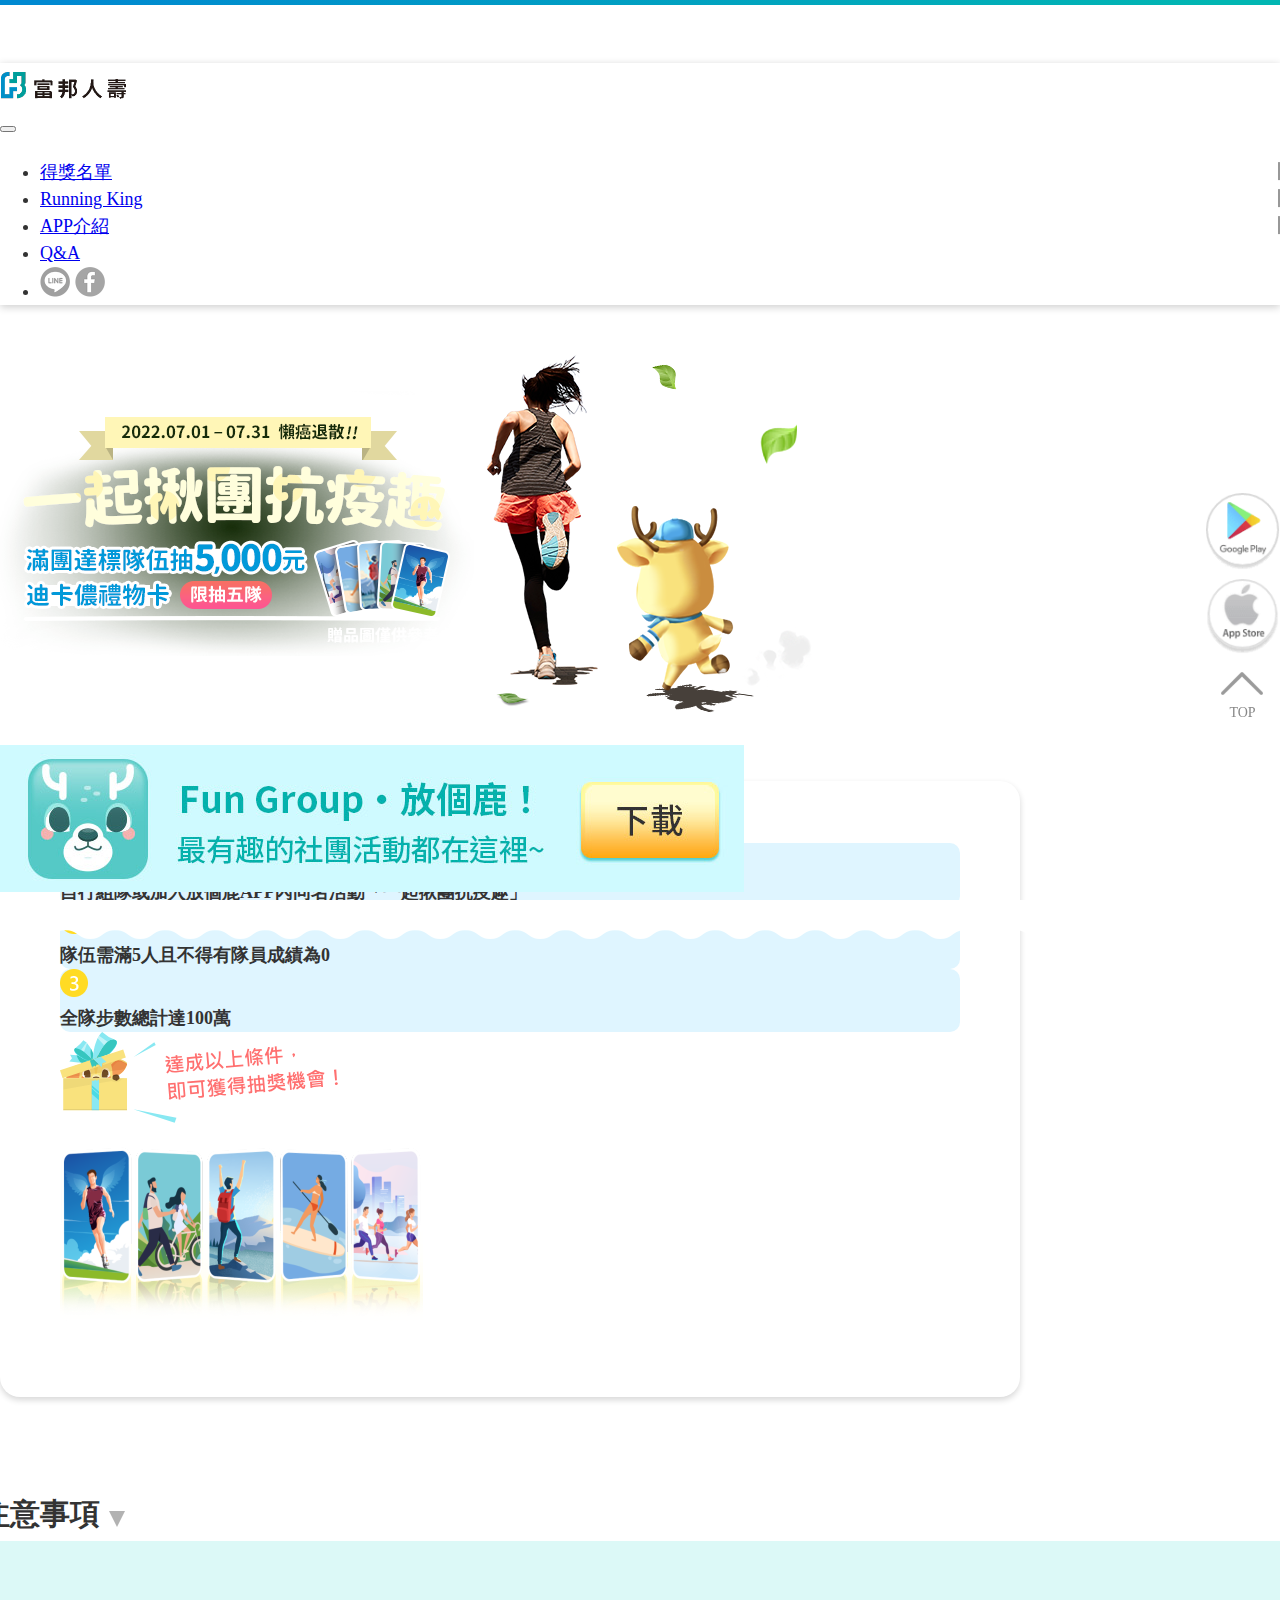
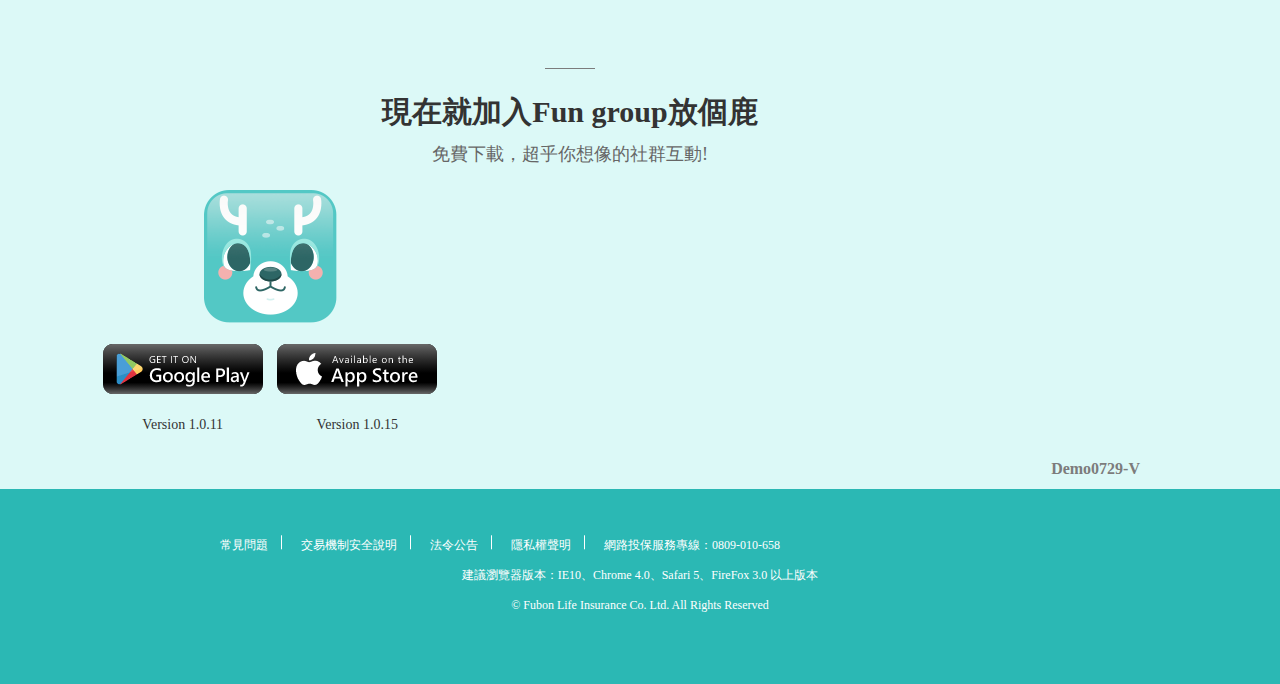
==== p_demo0729_V-1/index.html @ bf062306 "0729" ====
<!DOCTYPE html>
<html lang="zh">

<head>
    <meta charset="UTF-8">
    <meta http-equiv="X-UA-Compatible" content="IE=edge">
    <meta name="viewport" content="width=device-width, initial-scale=1.0">
    <title></title>

    <!-- bootstrap -->
    <link href="https://cdn.jsdelivr.net/npm/bootstrap@5.2.0-beta1/dist/css/bootstrap.min.css" rel="stylesheet"
        integrity="sha384-0evHe/X+R7YkIZDRvuzKMRqM+OrBnVFBL6DOitfPri4tjfHxaWutUpFmBp4vmVor" crossorigin="anonymous">
    <script src="https://cdn.jsdelivr.net/npm/bootstrap@5.2.0-beta1/dist/js/bootstrap.bundle.min.js"
        integrity="sha384-pprn3073KE6tl6bjs2QrFaJGz5/SUsLqktiwsUTF55Jfv3qYSDhgCecCxMW52nD2"
        crossorigin="anonymous"></script>

    <!-- jquery -->
    <link rel="stylesheet" href="https://cdnjs.cloudflare.com/ajax/libs/font-awesome/4.7.0/css/font-awesome.min.css">
    <script src="https://ajax.googleapis.com/ajax/libs/jquery/3.6.0/jquery.min.js"></script>


    <!-- import file -->
    <link rel="stylesheet" href="./css/style.css">
    <script src="./js/main.js" charset="utf-8"></script>

    <link rel="stylesheet" href="./js/owlcarousel/assets/owl.carousel.min.css">
    <link rel="stylesheet" href="./js/owlcarousel/assets/owl.theme.default.min.css">

    <script src="./js/owlcarousel/owl.carousel.min.js"></script>

</head>

<body>
    <!-- header fixed-top 下方需設空間以防article滑進去-->
    <div class="header-space"></div>
    <!--phone_fixed_btn-->
    <div class="phone__btn d-block d-md-none">
        <a href="">
            <img src="./img/fixed_btn.jpg" alt="">
        </a>
    </div>
    <!-- header -->
    <header class="fixed-top bg-white">
        <div class="container-md header__container">
            <div class="navbar navbar-expand-lg navbar-light">
                <div class="logo ms-3 ms-lg-0">
                    <a href="#" class="navbar-brand"><img class="w-100" src="./img/header_navbar/富邦人壽logo.png"
                            alt=""></a>
                </div>

                <button class="navbar-toggler toggler-btn border-0 shadow-none py-lg-0 me-3 me-lg-0" type="button"
                    data-bs-toggle="collapse" data-bs-target="#navmenu">
                    <span class="navbar-toggler-icon"></span>
                </button>

                <nav class="collapse navbar-collapse navbar__list" id="navmenu">
                    <ul class="navbar-nav text-center nav">
                        <li
                            class="nav-item  nav-itemlink px-2 py-lg-0 py-2 navbar__list__item navbar__list__item--border">
                            <a href="#" id="js-gift" class="nav-link mt-lg-1" target="_blank">得獎名單</a>
                        </li>

                        <li
                            class="nav-item nav-itemlink px-2 py-lg-0 py-2 mx-2 navbar__list__item  navbar__list__item--border">
                            <a href="#" class="nav-link mt-lg-1">Running King</a>
                        </li>

                        <li
                            class="nav-item nav-itemlink px-2 py-lg-0 py-2 mx-2 navbar__list__item navbar__list__item--border">
                            <a href="#" class="nav-link mt-lg-1" target="_blank">APP介紹</a>
                        </li>
 
                        <li class="nav-item nav-itemlink px-2 py-lg-0 py-2 mx-2">
                            <a href="#" class="nav-link mt-lg-1" target="_blank">Q&A</a>
                        </li>

                        <li class="nav-item nav-itemlink mt-0 mt-lg-1 py-2 mx-2">
                            <a href="" class="nav__item__line mt-2 mt-lg-0"></a>
                            <a href="" class="nav__item__fb ms-2 mt-2 mt-lg-0"></a>
                        </li>

                    </ul>
                </nav>
            </div>
    </header>

    <!-- master vision -->
    <div class="master_vision">
        <div class="container d-flex justify-content-between" style="width:980px">
            <img class="kv_dis" src="./img/master_text.png" alt="">
            <img class="kv_dis" src="./img/master_rulepng.png" alt="">
        </div>

        <img class="d-none d-md-block d-lg-none w-100" src="./img/kv_tablet.jpg" alt="">

        <img class="d-block d-md-none w-100" src="./img/master_m.jpg" alt="">
    </div>

    <!--main_content-->
    <div class="main_content">
        <div class="container d-block">
            <div class="content_bg mx-auto">
                <div class="content__title text-center mb-4">
                    <h2 class="content__title__text">滿團達標抽5,000元</h2>
                </div>

                <div class="content__list ">
                    <div class="content__list__item p-3 d-flex mb-2">
                        <div class="ps-lg-4 pe-2 d-flex align-items-center">
                            <img class="list__img" src="./img/Group 2106.png" alt="">
                        </div>
                        自行組隊或加入放個鹿APP內同名活動「一起揪團抗疫趣」
                    </div>

                    <div class="content__list__item p-3 d-flex mb-2">
                        <div class="ps-lg-4 pe-2 d-flex align-items-center">
                            <img class="list__img" src="./img/Group 2107.png" alt="">
                        </div>
                        隊伍需滿5人且不得有隊員成績為0
                    </div>

                    <div class="content__list__item p-3 d-flex mb-2 ">
                        <div class="ps-lg-4 pe-2 d-flex align-items-center">
                            <img class="list__img" src="./img/Group 2108.png" alt="">
                        </div>
                        全隊步數總計達100萬
                    </div>
                </div>

                <div class="content_imgs pt-4">
                    <div class="row">
                        <div class="col-12 col-md-6 d-md-flex align-items-center">
                            <i class="mx-auto pt-0 pt-md-4 d-block">
                                <img class="" src="./img/icon_gift_m.svg" alt="">
                            </i>
                        </div>

                        <div class="col col-md-6 pt-4">
                            <img class="mx-auto d-block" src="./img/Group-2685.png" alt="">
                        </div>
                    </div>
                </div>
            </div>
        </div>
    </div>
    <!-- sidebar -->
    <div class="sidebar">
        <a class="btn_icon_ios d-none d-md-block" href="">
            <img class="w-100 border-0" src="./img/sidebar_icon/gloogleplay_circle_btn.png" alt="">
        </a>

        <a class="btn_icon_and d-none d-md-block" href="">
            <img class="w-100 border-0" src="./img/sidebar_icon/appstore_circle_btn.png" alt="">
        </a>

        <a class="go-top" href="">
            <img class="go-top_img" src="./img/sidebar_icon/gotop_icon.png" alt="">
            TOP
        </a>
    </div>

    <!-- Precautions -->
    <div class="precautions position-relative">
        <div class="precautione__content">

            <div class="container">
                <div id="js-notice__btn" class="precaution__title__click mx-auto text-center">
                    <span class="notice_span">注意事項</span>
                </div>

                <div id="js-notice__content" class="pt-3">
                    <ol>
                        <li>請於參加『懶癌退散!!一起揪團抗疫趣』活動(以下簡稱本活動)前詳閱注意事項。參加者參與本活動時，即表示同意本活動之注意事項，並充分知悉與同意下列事項：
                            <br>
                            (一)富邦人壽(以下簡稱本公司)得因本活動之需要，依個人資料保護法相關規定，於參加者同意之期間內，以電子檔或紙本形式於我國境內蒐集、處理、利用其個人資料。參加者可自由選擇是否提供完整個人資訊，惟若資訊不完整者，將無法參加本活動。
                            <br>
                            (二)本公司蒐集參加者個人資料之特定目的如下：為參加者參與本活動之聯繫、得獎公告、後續處理、聯絡、紀錄、客戶諮詢及推廣等行銷目的作為使用用途。
                            <br>
                            (三)本公司將主動以電子郵件通知活動得獎人，活動得獎人須於2022/07/01-07/31在「Fun
                            group放個鹿APP」(以下簡稱APP)，達成所有條件：(1)加入APP上之官方賽事：『懶癌退散!!一起揪團抗疫趣』
                            、(2)組隊滿５人、(3)隊伍中無人步數為０且總計走100萬步，即可抽『迪卡儂1,000元禮物卡五張』(中獎隊伍內成員一人一張)，共計抽出5隊幸運得獎隊伍。有關Fun
                            Points獎勵辦法，則依APP公告為準；APP商城公告之商品數量有限，換完為止，如遇缺貨情形，本公司恕不受理預約或遞補兌換，如有補貨，亦不另行公告。
                            <br>
                            (四)若活動得獎人因任何因素：如轉贈資格等以致喪失本活動贈品之兌換資格，本公司恕不補發，敬請留意。
                            <br>
                            (五)本公司將於活動結束3個月內在「Fun
                            group放個鹿APP」網頁公告得獎名單，並主動以電子郵件通知活動中獎人，請活動中獎人於指定回覆資料截止日期前，提供真實姓名、身分證字號、地址、電話…等個人資料以完成相關領獎作業〈填妥領獎收據及附上得獎人身分證正反面影本寄回本公司〉，逾期回覆或未回覆者視為棄權，本公司不遞補名額。
                            <br>
                            (六)本公司將參加者的個人資料為利用之期間、方式、地區及對象：期間：i.參加者同意之期間內。ii.依相關法令所定或因執行業務所必須之保存期間或依個別契約就資料之保存所定之保存年限(以期限最長者為準)。地區：個人資料將用於臺、澎、金、馬地區。對象：富邦人壽保險股份有限公司及贈品發放方。方式：符合個人資料保護相關法令以自動化機器或其他非自動化之利用方式。
                            <br>
                            (七) 參加本活動者可電洽本公司免費客服專線(0809-000-550)，針對其個人資料行使請求答覆查詢、提供閱覽、製給複製本、更正、補充、停止蒐集、處理、利用或刪除之權利，亦可至本公司官方網站法令公告「<a
                                class="precautione__content__link" href="">個人資料保護告知聲明</a> 」進一步瞭解詳細資訊。
                            <br>
                            (八) 蒐集個人資料之類別：真實姓名、地址、電話等個人資料。
                        </li>

                        <li>參加活動者必須遵守活動規範及其他有關規定，如未遵循者，本公司得拒絕其參與或取消其得獎資格，並對於任何破壞本活動行為保留相關權利。</li>

                        <li>本活動獎項屬於機會中獎，依中華民國所得稅法及各類所得扣繳率標準規定，機會中獎金額超過新台幣20,010元(含)者，得獎者需先行繳納10%機會中獎所得稅款(不足1元部分捨去)，非中華民國境內居住者，無論金額大小皆需先行繳納20%機會中獎所得稅款，詳細規定請參閱<a
                                class="precautione__content__link"
                                href="">財政部稅務入口網</a>。無論扣繳與否，均需列入活動得獎人當年度之個人機會中獎所得，並由本公司開立扣繳憑單予活動得獎人，活動得獎人需依規定填寫並繳交相關資料方可領獎。如不願意配合者，則視為自動放棄得獎資格。
                        </li>

                        <li>本活動所提供之獎品以實物為主，不得折換現金、兌換其他商品或優惠，亦不得將本活動得獎資格轉讓或轉售予他人，本公司保有更換同值獎品之權利。獎品相關使用辦法請依照兌換內容說明為準。一旦活動得獎人領取獎品後，若有遺失或被竊，本公司不發給任何證明或補償。
                        </li>

                        <li>本公司非獎品製造者或提供者，與各項獎品或服務之製造或提供廠商無任何代理或合夥關係，且本活動獎品之保固期限均依廠商出廠時實際提供者為準。得獎者如因本活動各項獎品、服務或保固發生任何爭議，概與本公司無關。
                        </li>

                        <li>若活動得獎人未於時間內回覆得獎人資料或提供資料有誤，導致無法通知得獎或獎品無法寄送者，視同活動得獎人放棄權利並自負其責，本公司不另行通知。</li>

                        <li>本活動獎品之寄送地址僅限台灣地區(包括金門、馬祖、澎湖)，如獎品寄送地點為前述地區以外者，本公司得取消其得獎資格。</li>

                        <li>本活動如遇其他不可抗力之事由者，得順延之；本公司保有取消、終止、修改或暫停、審核民眾參加本活動資格及解釋本活動及獎品等細節之權利，其他相關事宜悉公布於本活動網頁，並依其相關規定辦理。
                        </li>

                        <li>本公司有權檢視得獎情況是否有人為操作之行為，對於以偽造、詐欺或其他不正當之方式意圖兌領之參加者，本公司有權撤銷其得獎資格或拒絕其參與本活動。</li>

                        <li>若各活動獎項遇停產、缺貨或其他無法排除之情事，將以其他等值商品替代，恕不另行公告。</li>

                        <li>請留意序號類獎品之兌換效期，並於有效期限內使用完畢，逾期作廢，恕不另行補發。序號類獎品一經發送，無論實際使用與否，將依據此領獎簽收單開立所得扣繳憑單。</li>

                        <li>領獎簽收單填妥後請掛號寄至：「 110 台北市信義區東興路 71號 6樓 放個鹿專案小組收」。</li>
                    </ol>
                </div>
            </div>
        </div>
    </div>


    <div class="fun_vision_bg">
        <!-- Add_Fun_group -->
        <div class="add_fun_group container ">
            <!--記得取消高度-->
            <div class="grayline"></div>

            <div class="add_fun__title">現在就加入Fun group放個鹿</div>

            <div class="add_fun__subtitle">免費下載，超乎你想像的社群互動!</div>

            <div class="about_container mx-auto">
                <div class="add_fun__app"><img class="add_fun__app__img" src="./img/appdownload_icon.png" alt=""></div>

                <div class="row">
                    <div class="col-12">
                        <div class="common_share mt-3">
                            <a href="" class="add_fun__download__app">
                                <img class="add_fun__download__app__img img-fluid" src="./img/Group 1978.png" alt="">
                                <p class="mt-1">Version 1.0.11</p>
                            </a>
                            <a href="" class="add_fun__download__app ">
                                <img class="add_fun__download__app__img img-fluid" src="./img/Group 1979.png" alt="">
                                <p class="mt-1">Version 1.0.15</p>
                            </a>
                        </div>
                    </div>
                </div>
            </div>
        </div>


        <!-- update-vision -->
        <div class="update_vision">
            <div class="container px-3">
                Demo0729-V
            </div>
        </div>
    </div>
    <!-- footer -->
    <footer class="">
        <div class="container footer-container ">
            <div class="footer-link">
                <ul class="pb-0">
                    <li><a class="" id="first" href="">常見問題</a></li>
                    <li><a class="" href="">交易機制安全說明</a></li>
                    <li><a class="" href="">法令公告</a></li>
                    <li><a class="" href="">隱私權聲明</a></li>
                    <li><a class="" href="">網路投保服務專線：0809-010-658</a></li>
                </ul>
            </div>
        </div>
        <p class="about mb-1">建議瀏覽器版本：IE10、Chrome 4.0、Safari 5、FireFox 3.0 以上版本</p>
        <p class="about mb-0">© Fubon Life Insurance Co. Ltd. All Rights Reserved</p>
    </footer>

    <div class="gift_page">
        <div class="page_content mx-auto text-center">
            <div id="js-close_page">
                <span aria-hidden="true">×</span>
            </div>

            <div class="gift_title p-3">得獎名單</div>

            <div class="gift_list d-flex justify-content-between p-2">
                <div class="gift_item px-3 py-4">5,000元迪卡儂禮物卡</div>

                <div class="gift_time px-3 py-4">活動結束3個月內公告</div>

            </div>

        </div>
    </div>
    
    <script>
        //gift_page
        $('.gift_page').hide();

        $('#js-gift').click(function (e) {
            $('body').css("overflow", "hidden")
            $('.gift_page').show();
            return false;
        });

        $('#js-close_page').click(function (e) {
            $('body').css("overflow", "visible")
            $('.gift_page').hide();
            return false;
        });



        $('.go-top').click(function () {
            $('html,body').animate({ scrollTop: 0 }, 'slow');   /* 返回到最頂上 */

            return false;
        });

        $(window).scroll(function () {
            if ($(window).scrollTop() >= 400) {
                $('.sidebar').fadeIn();
            } else {
                $(".sidebar").fadeOut()
            }
        })


        $('#js-invite_content').hide();

        $('#js-invite_btn').click(function () {
            $("#js-invite_content").slideToggle("slow")

            $('.invite_main_pic2').toggleClass('invite_main_pic2_act');//旋轉展開鍵
        });

        $(document).ready(function () {
            $(".owl-carousel").owlCarousel();
        });

        $('.owl-carousel').owlCarousel({
            center: true,
            loop: true,
            margin: 10,
            responsive: {
                0: {
                    items: 1
                },
                600: {
                    items: 2
                },
            }
        })

        $('#js-notice__content').hide();

        $('#js-notice__btn').click(function () {
            $("#js-notice__content").slideToggle("slow")

            $('.notice_span').toggleClass('notice_span_act');//旋轉三角形
        });

    </script>
</body>
---- p_demo0729_V-1/css/style.css ----
@import url('https://fonts.googleapis.com/css?family=Noto+Sans+TC&display=swap&subset=chinese-traditional');

body {
    margin: 0;
    font-family: Han Sans TW;
    font-size: 18px;
    color: #666;
    line-height: 1.5;
}

.point {
    cursor: pointer;
}

.linknone {
    text-decoration: none;
    list-style: none;
}

img {
    max-width: 100%;
    height: auto;
    border: 0;
}

.container{
    max-width: 1140px;
}

@media screen and (max-width:1200px) {
    .container{
        max-width: 960px;
    }
}

@media screen and (max-width:992px) {
    .container{
        max-width: 720px;
    }
}

@media screen and (max-width:768px) {
    .container{
        max-width: 540px;
    }
}

.phone__btn{
    cursor: pointer;
    position: fixed;
    bottom: 0;
    z-index: 1000;
    width: 100%;
}

/*-------header-------------------------------------------------------*/
header {
    box-shadow: 0 2px 8px rgba(0, 0, 0, 0.2);
}

.header__container {
    padding-top: 5px;
}

@media screen and (max-width:992px) {
    .header__container {
        padding-left: 0;
        padding-right: 0;
    }

    .container-md{
        max-width: 100%;
    }
}

.header-space {
    height: 63px;
}

.navbar {
    padding-top: 2px;
    padding-bottom: 0px;
}

.toggler-btn {
    margin: 10px 0 9px;
}

header:after {
    content: "";
    display: inline-block;
    width: 100%;
    height: 5px;
    position: absolute;
    left: 0;
    top: 0;
    background: #0089d1;
    background: linear-gradient(to right, #0089d1 5%, #01b6b2 95%);
}

.navbar__list__item {
    position: relative;
}

.navbar__list__item--border:after {
    display: inline-block;
    content: '';
    height: 18px;
    border-right: 2px solid #989898;
    position: absolute;
    top: 48%;
    right: 0;
    transform: translateY(-55%);
}

@media screen and (max-width:992px) {
    .navbar__list__item--border:after {
        display: inline-block;
        content: '';
        height: 18px;
        border-right: none;
        position: absolute;
        top: 55%;
        right: 0;
        transform: translateY(-55%);
    }
}

.navbar__list {
    justify-content: flex-end;
    font-size: 18px;
    color: #333;
}

@media screen and (max-width:992px) {

    .navbar-nav li {
        border-top: #c9c9c9 solid 1px;
    }
}

.nav__item__line {
    display: inline-block;
    width: 100%;
    width: 30px;
    height: 30px;
    text-indent: -9999px;
    background-image: url('../img/header_navbar/media.png');
    background-repeat: no-repeat;
    background-size: 90px 60px;
}

.nav__item__line:hover {
    display: inline-block;
    width: 100%;
    width: 30px;
    height: 30px;
    text-indent: -9999px;
    background-image: url('../img/header_navbar/media.png');
    background-repeat: no-repeat;
    background-size: 90px 60px;
    background-position: 0 -30px;
}

.nav__item__fb {
    display: inline-block;
    width: 100%;
    width: 30px;
    height: 30px;
    text-indent: -9999px;
    background-image: url('../img/header_navbar/media.png');
    background-repeat: no-repeat;
    background-size: 90px 60px;
    background-position: -30px 0;
}

.nav__item__fb:hover {
    display: inline-block;
    width: 100%;
    width: 30px;
    height: 30px;
    text-indent: -9999px;
    background-image: url('../img/header_navbar/media.png');
    background-repeat: no-repeat;
    background-size: 90px 60px;
    background-position: -30px -30px;
}


/*------master_vision-------------------------------------------------*/
.master_vision {
    background-image: url('/img/master_bg.jpg');
    height: 400px;
    background-size: cover;
    background-repeat: no-repeat;
    background-position: center top;
    overflow: hidden;
}

@media screen and (max-width:992px) {
    .master_vision {
        background-image: none;
        height: auto;
    }

    .kv_dis {
        display: none;
    }
}

/*------sidebar-------------------------------------------------------*/
.sidebar {
    position: fixed;
    bottom: 20%;
    right: 0;
    margin: 0;
    padding: 0;
    z-index: 100;
}

.btn_icon_ios {
    width: 75px;
    display: inline-block;
}

.btn_icon_and {
    width: 75px;
    display: block;
    position: relative;
    z-index: 1;
    margin-bottom: 2px;
}

.go-top {
    display: block;
    padding: 0 16px;
    text-align: center;
    font-size: 14px;
    color: #888;
    text-decoration: none;
    line-height: 1;
    overflow: hidden;
}

.sidebar a:hover {
    color: #888;
}

.go-top_img {
    display: block;
    margin: 6px 0 10px 0;
}

/*----main_content--------------------------------------------------------------*/
.main_content {
    background-image: url('/img/Group\ 2695.png');
    padding-top: 58px;
    padding-bottom: 90px;
}

.content_bg {
    position: relative;
    background: #FFFFFF 0% 0% no-repeat padding-box;
    box-shadow: 0px 3px 6px #00000029;
    border-radius: 20px;
    max-width: 900px;

    max-width: 900px;
    padding: 60px 60px 60px 60px;
}

@media screen and (max-width:768px) {
    .content_bg {
        padding: 60px 15px;
        font-size: 16px;
    }
}

.content__title__text {
    font-family: Microsoft JhengHei;
    font-weight: bold;
    color: white;

    height: 60px;
    line-height: 60px;
    background-image: url('/img/sec1_title_bg.svg');
    background-repeat: no-repeat;
    background-position: center center;
    background-size: contain;
    margin-top: -80px;
}

@media screen and (max-width:768px) {
    .content__title__text {
        background-image: url('/img/Path\ 2923.svg');
    }


    .content_imgs i{
        max-width: 281px;
    }
}


.content__list__item {
    color: #333333;
    font-weight: bold;
    text-align: left;
    background: #DFF5FF 0% 0% no-repeat padding-box;
    border-radius: 10px;
}

.list__img{
    min-width: 28px;
}



/*------precautions--------------------------------------------------------------*/
.precautions {
    background-color: white;
    padding-top: 4px;
    padding-bottom: 5px;
}

.precautione__content {
    color: #666666;
    line-height: 1.5;
}

.precaution__title__click {
    max-width: 800px;
    color: #333333;
    font-size: 30px;
    font-weight: bold;
    cursor: pointer;
    position: relative;
}

.notice_span {
    margin-left: -20px;
    position: relative;
}

.notice_span:before {
    content: "";
    position: absolute;
    right: -25px;
    top: 14px;
    border-style: solid;
    transition: transform .5s;
    transform: rotate(180deg);
    border-width: 0 8px 16px 8px;
    border-color: transparent transparent #666666 transparent;
    opacity: 0.5;
}

@media screen and (max-width:576px) {
    .precaution__title__click {
        font-size: 24px;
    }

    .notice_span:before {
        content: "";
        position: absolute;
        right: -25px;
        top: 8px;
    }
}

.precautions:before {
    content: "";
    display: inline-block;
    position: absolute;
    width: 100%;
    height: 50px;
    left: 0px;
    background-size: contain;
    background-repeat: repeat-x;
    z-index: 2;
    top: -50px;
    background-position: center top;
    background-image: url('../img/wave_up-1.png');
}

.precautions:after {
    content: "";
    display: inline-block;
    position: absolute;
    width: 100%;
    height: 50px;
    left: 0px;
    background-size: contain;
    background-repeat: repeat-x;
    z-index: 2;
    bottom: -50px;
    background-position: center top;
    background-image: url('../img/wave_up.png');
}


.notice_span_act:before {
    transition: transform .5s;
    transform: rotate(0deg);
}

/*------fun_vision_bg------------------------------------------------------------*/
.fun_vision_bg {
    background-color: #DCF9F7;
    z-index: 10;
}

/*-----Add_Fun_group--------------------------------------------------------------*/
.add_fun_group {
    padding-top: 127px;
    position: relative;
    text-align: center;
    z-index: 10;
}

.grayline {

    width: 50px;
    height: 1px;
    margin: 0 auto 20px;
    background: #7c7c7c;
    margin-bottom: 20px;
}

.add_fun__title {
    color: #333333;
    font-size: 30px;
    margin-bottom: 7px;
    font-weight: bold;
}

.add_fun__subtitle {
    color: #666666;
    font-size: 18px;
    margin-bottom: 22px;
}

@media screen and (max-width:576px) {
    .add_fun__title {
        font-size: 22px;
    }

    .add_fun__subtitle {
        font-size: 16px;
    }

}

.add_fun__app {
    margin-bottom: 13px;
}

.add_fun__download__app {
    display: inline-block;
    text-decoration: none;
    color: #333333;
    font-size: 14px;
    margin: 0 5px;
}

.add_fun__download__app:hover {
    color: #333333;
}


.add_fun__app__img {
    width: 133px;
}

@media screen and (max-width:992px) {
    .add_fun__app__img {
        width: 110px;
    }
}

.common_share a {
    display: inline-block;
    margin: 0 5px;
    text-decoration: none;
}

@media screen and (max-width:767px) {
    .common_share a {
        display: inline-block;
        margin: 0 0;
        width: 49%;
    }
}

@media screen and (max-width:576px) {

    .bottom__bg__pic {
        background-image: none;
        position: relative;
    }

    .bottom__bg__pic:before {
        content: "";
        width: 100%;
        height: 380px;
        display: inline-block;
        position: absolute;
        left: 0px;
        bottom: 0px;
        background-position: left bottom;
        z-index: 1;
        background-size: cover;
        background-repeat: no-repeat;
        background-image: url('../img/catch_by_online/appdownload_bg_bottom_m.svg');
    }

    .bottom__bg__pic:after {
        content: "";
        width: 100%;
        height: 300px;
        display: inline-block;
        position: absolute;
        left: 0px;
        top: -30px;
        background-position: left bottom;
        z-index: 1;
        background-size: contain;
        background-repeat: no-repeat;
        background-image: url('../img/catch_by_online/appdownload_bg_m.png');
    }
}

.about_container {
    max-width: 540px;
}

/*-----update-vision-----------------------------------------------------------*/
.update_vision {
    text-align: end;
    font-size: 16px;
    color: #7c7c7c;
    padding: 8px 0;
    font-weight: bold;
    position: relative;
    z-index: 1;
}

/*-------footer----------------------------------------------------------------*/
.footer-container {
    max-width: 960px;
    padding: 0 15px;
}

.footer-link ul li:before {
    display: inline-block;
    content: '';
    height: 14px;
    border-right: 1px solid white;
    position: absolute;
    top: 40%;
    left: 0;
    transform: translateY(-55%);
}



.footer-link ul :first-child:before {
    /*使第一個a的before失效*/
    display: none;
}

footer {
    background-color: #2BB8B4;
    padding: 35px 0 58px;
    font-size: 12px;
    width: 100%;
    text-align: center;
    position: relative;
    z-index: 10;
}

.footer-link ul {
    list-style-type: none;
    padding-left: 0;
    margin-bottom: 11px;
}

.footer-link ul li {
    position: relative;
    padding-left: 10px;
    display: inline-block;
    /*直的變橫的*/
}

.footer-link ul li a {
    color: white;
    text-decoration: none;
    margin: 0 10px;
}

.about {
    font-family: JhengHei;
    letter-spacing: 0px;
    color: white;
    font-size: 12PX;
}

/*------gift_page------------------------*/
.gift_page {
    position: fixed;
    top: 0;
    right: 0;
    left: 0;
    bottom: 0;
    z-index: 9999;
    background-color: #70707099 ;
    padding: 375px 20px;
}

.page_content {
    position: relative;
    max-width: 600px;
    height: 164px;
    /* UI Properties */
    background: #FFFFFF 0% 0% no-repeat padding-box;
    border: 1px solid #DDDDDD;
    border-radius: 5px;
}

#js-close_page{
    position: absolute;
    top: 5px;
    right: 0;
    font-size: 1.5rem;
    font-weight: bold;
    color: #7c7c7c;

    width: 50px;
    height: 50px;
}

.gift_title{
    color:#333333;
    font-size: 20px;
    font-weight: bold;
    border-bottom: #DDDDDD solid 1px;
}

.gift_item{
    color: #666666;
    font-size: 18;
    font-weight: bold;
}
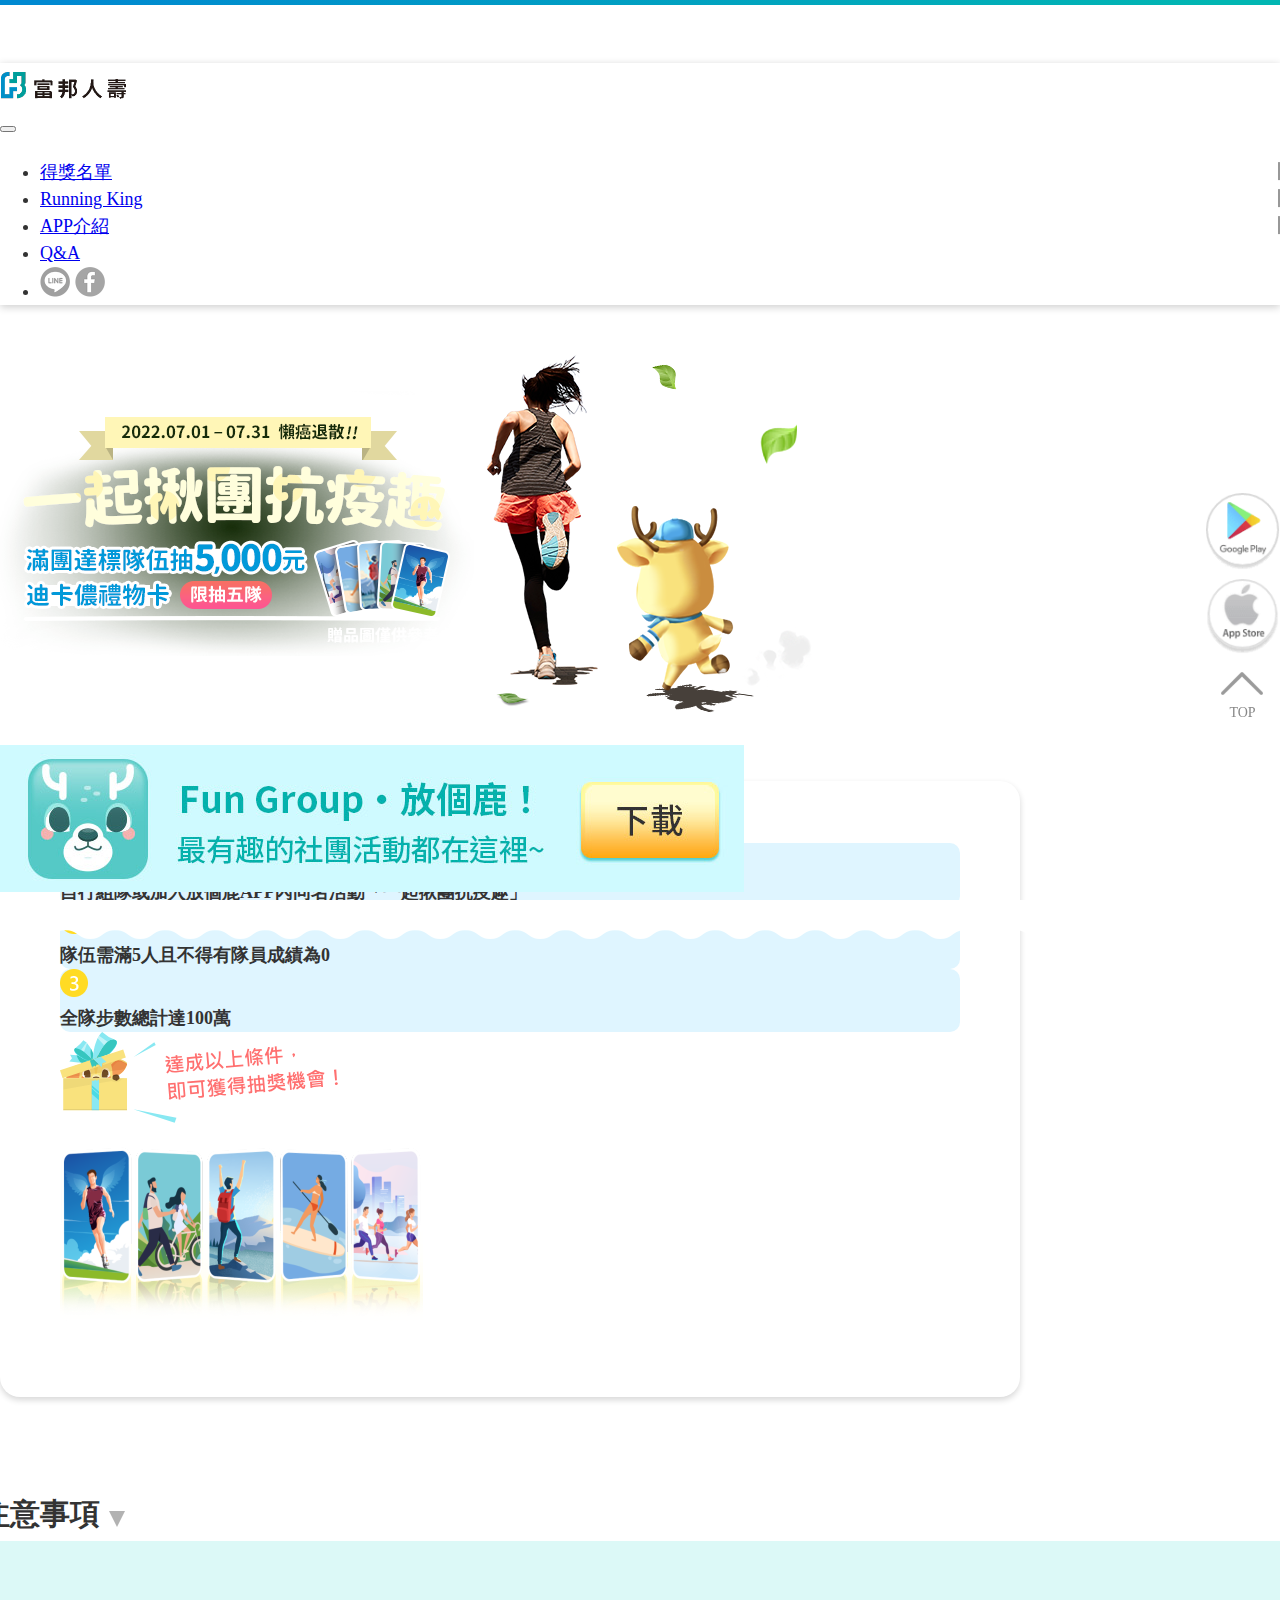
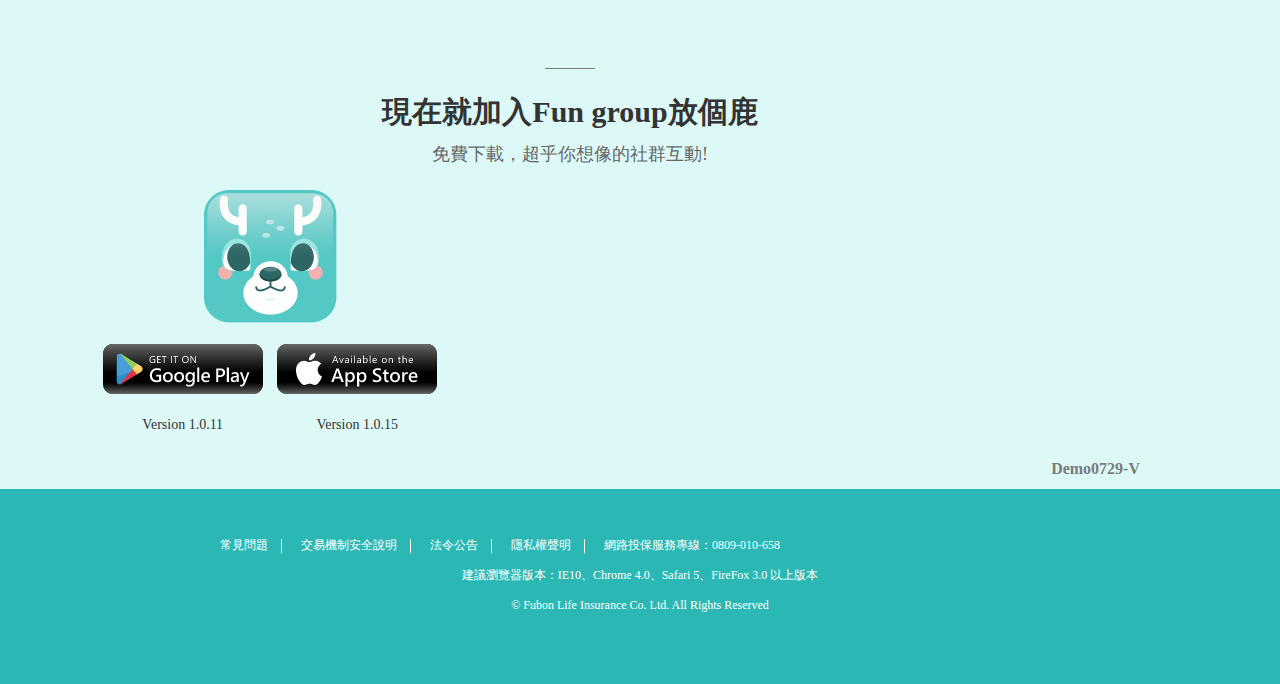
==== commit ffe68315: "0801" ====
--- a/p_demo0729_V-1/index.html
+++ b/p_demo0729_V-1/index.html
@@ -61,16 +61,16 @@
                         </li>
 
                         <li
-                            class="nav-item nav-itemlink px-2 py-lg-0 py-2 mx-2 navbar__list__item  navbar__list__item--border">
+                            class="nav-item nav-itemlink px-2 py-lg-0 py-2 mx-lg-0 navbar__list__item  navbar__list__item--border">
                             <a href="#" class="nav-link mt-lg-1">Running King</a>
                         </li>
 
                         <li
-                            class="nav-item nav-itemlink px-2 py-lg-0 py-2 mx-2 navbar__list__item navbar__list__item--border">
+                            class="nav-item nav-itemlink px-2 py-lg-0 py-2 navbar__list__item navbar__list__item--border">
                             <a href="#" class="nav-link mt-lg-1" target="_blank">APP介紹</a>
                         </li>
  
-                        <li class="nav-item nav-itemlink px-2 py-lg-0 py-2 mx-2">
+                        <li class="nav-item nav-itemlink px-2 py-lg-0 py-2">
                             <a href="#" class="nav-link mt-lg-1" target="_blank">Q&A</a>
                         </li>
 
--- a/p_demo0729_V-1/css/style.css
+++ b/p_demo0729_V-1/css/style.css
@@ -109,7 +109,7 @@
     border-right: 2px solid #989898;
     position: absolute;
     top: 48%;
-    right: 0;
+    right: 0px;
     transform: translateY(-55%);
 }
 
@@ -557,7 +557,7 @@
     height: 14px;
     border-right: 1px solid white;
     position: absolute;
-    top: 40%;
+    top: 60%;
     left: 0;
     transform: translateY(-55%);
 }
